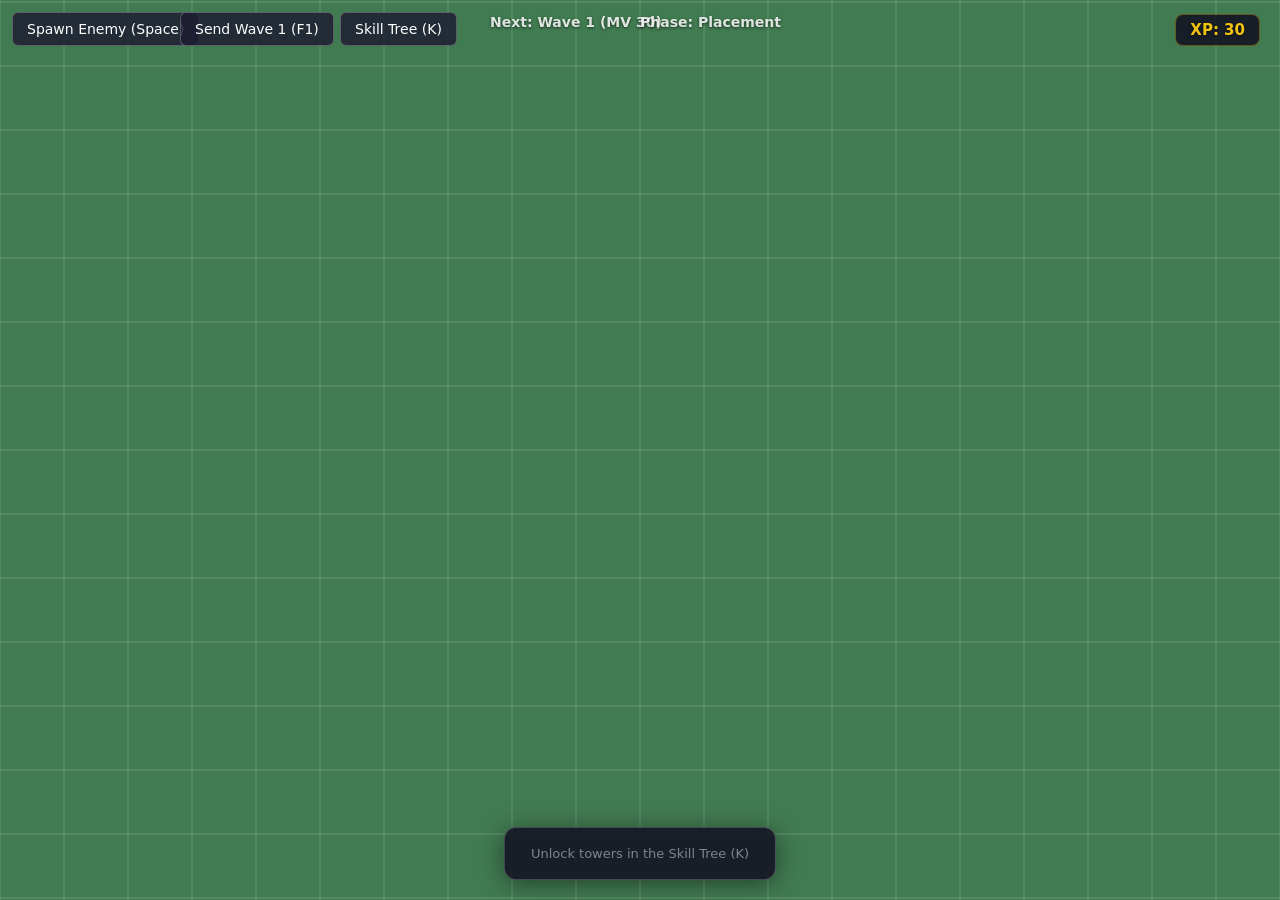
==== index.html @ 35e22cf3 "Initial commit with ignore files" ====
<!DOCTYPE html>
<html lang="en">
<head>
  <meta charset="UTF-8" />
  <meta name="viewport" content="width=device-width, initial-scale=1.0" />
  <title>Tower Defense</title>
  <link rel="stylesheet" href="style.css" />
</head>
<body>
  <canvas id="game-canvas"></canvas>

  <button id="spawn-btn" type="button" title="Spawn a test enemy">Spawn Enemy (Space)</button>
  <button id="wave-btn" type="button" title="Send the next wave (F1)">Send Wave (F1)</button>
  <button id="skill-tree-btn" type="button" title="Open Skill Tree (K)">Skill Tree (K)</button>
  <div id="xp-display">XP: 30</div>
  <div id="wave-indicator">Wave: —</div>
  <div id="phase-indicator">Phase: Placement</div>

  <!-- Tower bar — populated dynamically from unlocked skills -->
  <div id="tower-bar"></div>

  <!-- Skill Tree overlay -->
  <div id="skill-tree-panel" class="hidden" aria-hidden="true">
    <div class="skill-tree-content">
      <h2 class="skill-tree-title">Skill Tree</h2>
      <p id="skill-tree-xp" class="skill-tree-xp">XP: 30</p>
      <p class="skill-tree-hint">Unlock towers to place them on the map. Each node costs 10 XP.</p>
      <div id="skill-tree-nodes" class="skill-tree-nodes"></div>
      <button id="skill-tree-close" type="button" class="skill-tree-close">Back to Game</button>
    </div>
  </div>

  <script src="main.js"></script>
</body>
</html>
---- style.css ----
/* Reset and full-screen layout */
*,
*::before,
*::after {
  margin: 0;
  padding: 0;
  box-sizing: border-box;
}

html,
body {
  width: 100%;
  height: 100%;
  overflow: hidden;
  background-color: #1a1a2e;
}

#game-canvas {
  display: block;
  width: 100%;
  height: 100%;
  cursor: crosshair;
}

#game-canvas.cursor-place {
  cursor: cell;
}

#game-canvas.cursor-move {
  cursor: grab;
}

#game-canvas.cursor-move:active {
  cursor: grabbing;
}

/* Temporary dev UI */
#spawn-btn {
  position: fixed;
  top: 12px;
  left: 12px;
  z-index: 10;
  padding: 8px 14px;
  font-size: 14px;
  font-family: system-ui, sans-serif;
  color: #fff;
  background: rgba(30, 30, 50, 0.85);
  border: 1px solid rgba(255, 255, 255, 0.25);
  border-radius: 6px;
  cursor: pointer;
}

#spawn-btn:hover {
  background: rgba(50, 50, 80, 0.95);
}

#wave-btn {
  position: fixed;
  top: 12px;
  left: 180px;
  z-index: 10;
  padding: 8px 14px;
  font-size: 14px;
  font-family: system-ui, sans-serif;
  color: #fff;
  background: rgba(30, 30, 50, 0.85);
  border: 1px solid rgba(255, 255, 255, 0.25);
  border-radius: 6px;
  cursor: pointer;
}

#wave-btn:hover:not(:disabled) {
  background: rgba(50, 50, 80, 0.95);
}

#wave-btn:disabled {
  opacity: 0.45;
  cursor: not-allowed;
}

#wave-btn.wave-active {
  border-color: #e74c3c;
  background: rgba(231, 76, 60, 0.2);
}

#skill-tree-btn {
  position: fixed;
  top: 12px;
  left: 340px;
  z-index: 10;
  padding: 8px 14px;
  font-size: 14px;
  font-family: system-ui, sans-serif;
  color: #fff;
  background: rgba(30, 30, 50, 0.85);
  border: 1px solid rgba(255, 255, 255, 0.25);
  border-radius: 6px;
  cursor: pointer;
}

#skill-tree-btn:hover {
  background: rgba(50, 50, 80, 0.95);
}

#xp-display {
  position: fixed;
  top: 14px;
  right: 20px;
  z-index: 10;
  padding: 6px 14px;
  font-family: system-ui, sans-serif;
  font-size: 15px;
  font-weight: 700;
  color: #f1c40f;
  background: rgba(20, 20, 35, 0.9);
  border: 1px solid rgba(241, 196, 15, 0.35);
  border-radius: 8px;
  text-shadow: 0 1px 3px rgba(0, 0, 0, 0.5);
}

#wave-indicator {
  position: fixed;
  top: 14px;
  left: 490px;
  z-index: 10;
  font-family: system-ui, sans-serif;
  font-size: 14px;
  font-weight: 600;
  color: rgba(255, 255, 255, 0.85);
  text-shadow: 0 1px 3px rgba(0, 0, 0, 0.6);
}

#wave-indicator.active {
  color: #f1c40f;
}

#phase-indicator {
  position: fixed;
  top: 14px;
  left: 640px;
  z-index: 10;
  font-family: system-ui, sans-serif;
  font-size: 14px;
  font-weight: 600;
  color: rgba(255, 255, 255, 0.85);
  text-shadow: 0 1px 3px rgba(0, 0, 0, 0.6);
}

#phase-indicator.combat {
  color: #ff6b6b;
}

#tower-bar.disabled {
  opacity: 0.55;
  pointer-events: none;
}

/* Tower bar — bottom center */
#tower-bar {
  position: fixed;
  bottom: 20px;
  left: 50%;
  transform: translateX(-50%);
  z-index: 10;
  display: flex;
  gap: 10px;
  padding: 10px 14px;
  background: rgba(20, 20, 35, 0.9);
  border: 1px solid rgba(255, 255, 255, 0.2);
  border-radius: 12px;
  box-shadow: 0 4px 24px rgba(0, 0, 0, 0.45);
}

.tower-btn {
  display: flex;
  flex-direction: column;
  align-items: center;
  gap: 6px;
  min-width: 72px;
  padding: 10px 12px;
  font-family: system-ui, sans-serif;
  font-size: 12px;
  color: #ddd;
  background: rgba(40, 40, 65, 0.9);
  border: 2px solid rgba(255, 255, 255, 0.15);
  border-radius: 8px;
  cursor: pointer;
  transition: background 0.15s, border-color 0.15s, transform 0.1s;
}

.tower-btn:hover {
  background: rgba(55, 55, 90, 0.95);
  border-color: rgba(255, 255, 255, 0.35);
}

.tower-btn.selected {
  border-color: #2ecc71;
  background: rgba(46, 204, 113, 0.15);
  color: #fff;
}

.tower-btn:active {
  transform: scale(0.96);
}

.tower-btn-icon {
  width: 36px;
  height: 36px;
  border-radius: 4px;
  border: 2px solid rgba(255, 255, 255, 0.6);
}

.tower-icon-marksman {
  background: #3498db;
}

.tower-icon-slayer {
  background: #e74c3c;
}

.tower-icon-spearman {
  background: #2ecc71;
}

.tower-icon-striker {
  background: #e67e22;
}

.tower-btn-label {
  font-weight: 600;
  letter-spacing: 0.02em;
}

#tower-bar.empty::after {
  content: "Unlock towers in the Skill Tree (K)";
  font-family: system-ui, sans-serif;
  font-size: 13px;
  color: rgba(255, 255, 255, 0.45);
  padding: 8px 12px;
}

/* Skill Tree panel */
#skill-tree-panel {
  position: fixed;
  inset: 0;
  z-index: 100;
  display: flex;
  align-items: center;
  justify-content: center;
  background: rgba(10, 10, 20, 0.82);
  backdrop-filter: blur(4px);
}

#skill-tree-panel.hidden {
  display: none;
}

.skill-tree-content {
  width: min(720px, 92vw);
  padding: 28px 32px;
  background: rgba(22, 22, 38, 0.97);
  border: 1px solid rgba(255, 255, 255, 0.15);
  border-radius: 16px;
  box-shadow: 0 12px 48px rgba(0, 0, 0, 0.55);
}

.skill-tree-title {
  font-family: system-ui, sans-serif;
  font-size: 26px;
  font-weight: 700;
  color: #fff;
  margin-bottom: 8px;
}

.skill-tree-xp {
  font-family: system-ui, sans-serif;
  font-size: 18px;
  font-weight: 700;
  color: #f1c40f;
  margin-bottom: 6px;
}

.skill-tree-hint {
  font-family: system-ui, sans-serif;
  font-size: 13px;
  color: rgba(255, 255, 255, 0.5);
  margin-bottom: 24px;
}

.skill-tree-nodes {
  display: grid;
  grid-template-columns: repeat(auto-fit, minmax(150px, 1fr));
  gap: 14px;
  margin-bottom: 24px;
}

.skill-node {
  display: flex;
  flex-direction: column;
  align-items: center;
  gap: 8px;
  padding: 16px 12px;
  font-family: system-ui, sans-serif;
  background: rgba(40, 40, 65, 0.9);
  border: 2px solid rgba(255, 255, 255, 0.15);
  border-radius: 10px;
  cursor: pointer;
  transition: border-color 0.15s, background 0.15s, transform 0.1s;
}

.skill-node:hover:not(:disabled):not(.unlocked) {
  border-color: rgba(241, 196, 15, 0.6);
  background: rgba(55, 55, 90, 0.95);
}

.skill-node.unlocked {
  border-color: #2ecc71;
  background: rgba(46, 204, 113, 0.12);
  cursor: default;
  opacity: 0.85;
}

.skill-node:disabled {
  opacity: 0.45;
  cursor: not-allowed;
}

.skill-node-icon {
  width: 48px;
  height: 48px;
  border-radius: 6px;
  border: 2px solid rgba(255, 255, 255, 0.5);
}

.skill-node-name {
  font-size: 14px;
  font-weight: 700;
  color: #fff;
}

.skill-node-cost {
  font-size: 12px;
  color: #f1c40f;
}

.skill-node-status {
  font-size: 11px;
  color: #2ecc71;
  font-weight: 600;
}

.skill-tree-close {
  display: block;
  width: 100%;
  padding: 12px;
  font-family: system-ui, sans-serif;
  font-size: 15px;
  font-weight: 600;
  color: #fff;
  background: rgba(50, 50, 80, 0.9);
  border: 1px solid rgba(255, 255, 255, 0.2);
  border-radius: 8px;
  cursor: pointer;
}

.skill-tree-close:hover {
  background: rgba(70, 70, 110, 0.95);
}
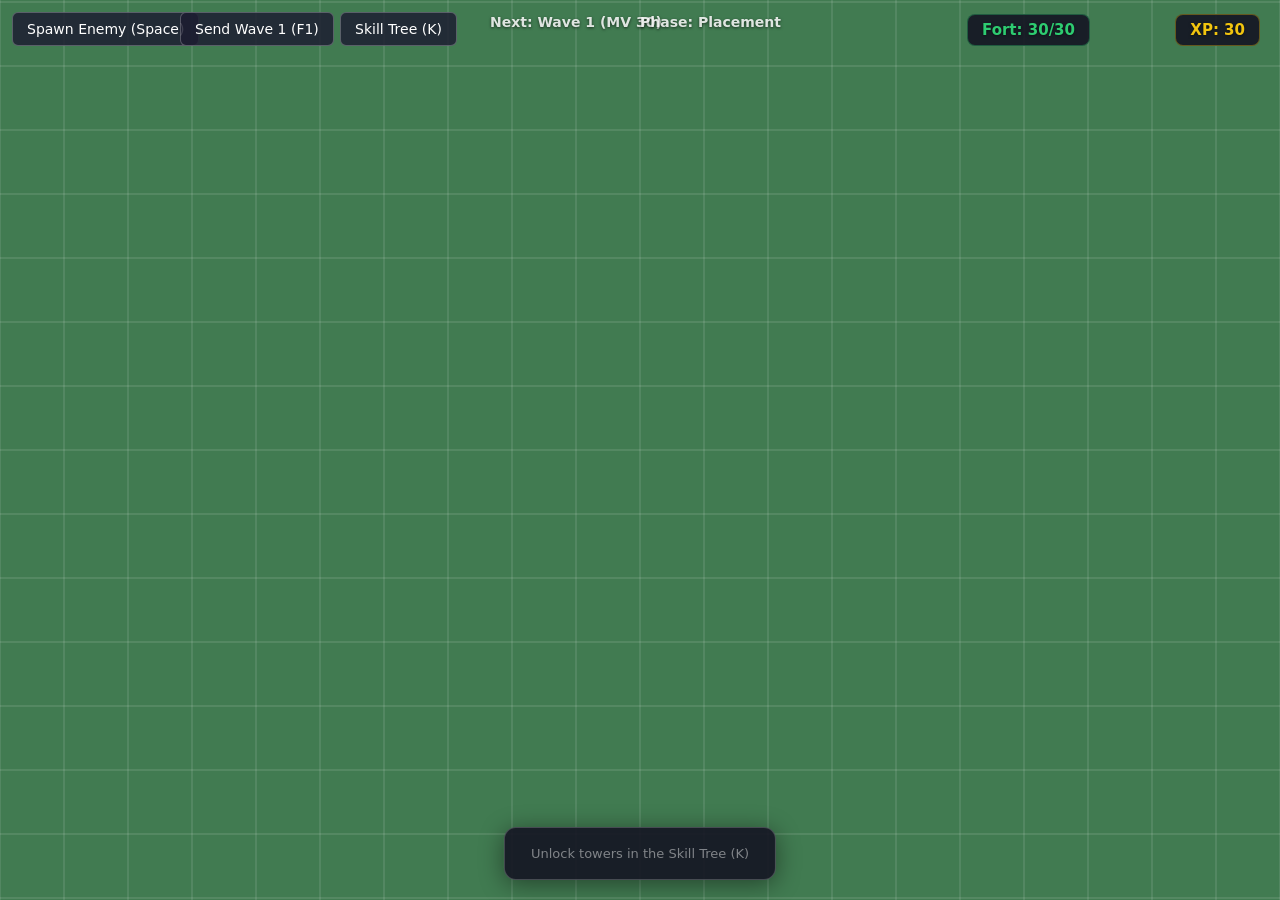
==== commit 7ce69cac: "Fort HP system + tower" ====
--- a/index.html
+++ b/index.html
@@ -13,11 +13,21 @@
   <button id="wave-btn" type="button" title="Send the next wave (F1)">Send Wave (F1)</button>
   <button id="skill-tree-btn" type="button" title="Open Skill Tree (K)">Skill Tree (K)</button>
   <div id="xp-display">XP: 30</div>
+  <div id="fort-hp-display">Fort: 30/30</div>
   <div id="wave-indicator">Wave: —</div>
   <div id="phase-indicator">Phase: Placement</div>
 
   <!-- Tower bar — populated dynamically from unlocked skills -->
   <div id="tower-bar"></div>
+
+  <!-- Game Over overlay -->
+  <div id="game-over-panel" class="hidden" aria-hidden="true">
+    <div class="game-over-content">
+      <h2 class="game-over-title">Fort Destroyed</h2>
+      <p class="game-over-hint">The Fort has fallen. Reload to try again.</p>
+      <button id="game-over-reload" type="button" class="game-over-reload">Reload</button>
+    </div>
+  </div>
 
   <!-- Skill Tree overlay -->
   <div id="skill-tree-panel" class="hidden" aria-hidden="true">
@@ -30,6 +40,6 @@
     </div>
   </div>
 
-  <script src="main.js"></script>
+  <script type="module" src="js/main.js"></script>
 </body>
 </html>
--- a/style.css
+++ b/style.css
@@ -118,6 +118,27 @@
   text-shadow: 0 1px 3px rgba(0, 0, 0, 0.5);
 }
 
+#fort-hp-display {
+  position: fixed;
+  top: 14px;
+  right: 190px;
+  z-index: 10;
+  padding: 6px 14px;
+  font-family: system-ui, sans-serif;
+  font-size: 15px;
+  font-weight: 700;
+  color: #2ecc71;
+  background: rgba(20, 20, 35, 0.9);
+  border: 1px solid rgba(46, 204, 113, 0.35);
+  border-radius: 8px;
+  text-shadow: 0 1px 3px rgba(0, 0, 0, 0.5);
+}
+
+#fort-hp-display.low {
+  color: #e74c3c;
+  border-color: rgba(231, 76, 60, 0.5);
+}
+
 #wave-indicator {
   position: fixed;
   top: 14px;
@@ -203,6 +224,21 @@
   transform: scale(0.96);
 }
 
+.tower-btn.at-cap {
+  opacity: 0.5;
+  cursor: not-allowed;
+}
+
+.tower-btn-count {
+  font-size: 11px;
+  color: rgba(255, 255, 255, 0.55);
+  font-weight: 600;
+}
+
+.tower-btn.at-cap .tower-btn-count {
+  color: #e74c3c;
+}
+
 .tower-btn-icon {
   width: 36px;
   height: 36px;
@@ -366,3 +402,62 @@
 .skill-tree-close:hover {
   background: rgba(70, 70, 110, 0.95);
 }
+
+/* Game Over overlay */
+#game-over-panel {
+  position: fixed;
+  inset: 0;
+  z-index: 200;
+  display: flex;
+  align-items: center;
+  justify-content: center;
+  background: rgba(10, 0, 0, 0.85);
+  backdrop-filter: blur(4px);
+}
+
+#game-over-panel.hidden {
+  display: none;
+}
+
+.game-over-content {
+  width: min(420px, 90vw);
+  padding: 32px;
+  text-align: center;
+  background: rgba(30, 12, 12, 0.97);
+  border: 1px solid rgba(231, 76, 60, 0.4);
+  border-radius: 16px;
+  box-shadow: 0 12px 48px rgba(0, 0, 0, 0.6);
+}
+
+.game-over-title {
+  font-family: system-ui, sans-serif;
+  font-size: 28px;
+  font-weight: 700;
+  color: #e74c3c;
+  margin-bottom: 12px;
+}
+
+.game-over-hint {
+  font-family: system-ui, sans-serif;
+  font-size: 14px;
+  color: rgba(255, 255, 255, 0.7);
+  margin-bottom: 24px;
+}
+
+.game-over-reload {
+  display: block;
+  width: 100%;
+  padding: 12px;
+  font-family: system-ui, sans-serif;
+  font-size: 15px;
+  font-weight: 600;
+  color: #fff;
+  background: rgba(231, 76, 60, 0.25);
+  border: 1px solid rgba(231, 76, 60, 0.5);
+  border-radius: 8px;
+  cursor: pointer;
+}
+
+.game-over-reload:hover {
+  background: rgba(231, 76, 60, 0.4);
+}
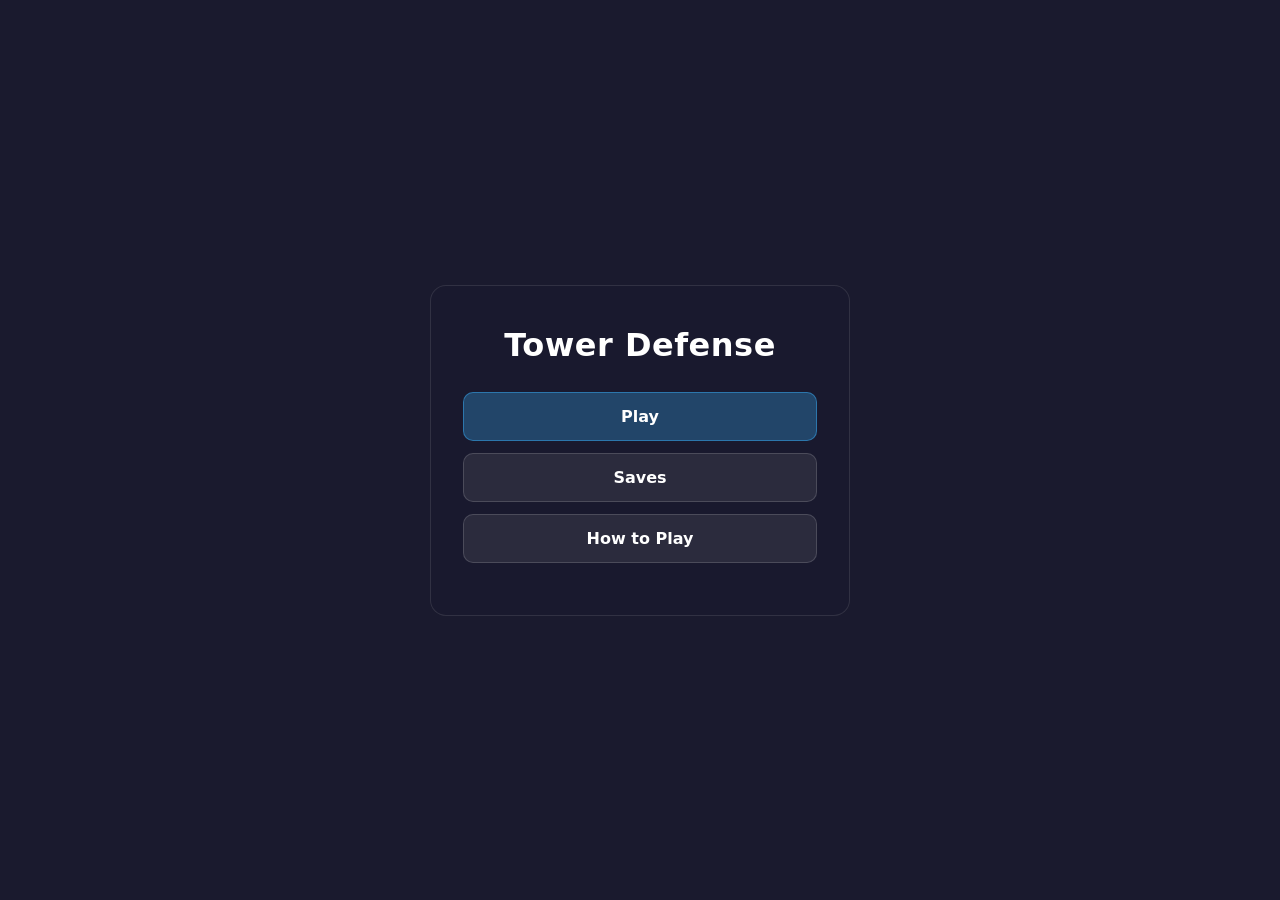
==== commit f855d404: "MainMenu update" ====
--- a/index.html
+++ b/index.html
@@ -7,36 +7,82 @@
   <link rel="stylesheet" href="style.css" />
 </head>
 <body>
-  <canvas id="game-canvas"></canvas>
+  <!-- ============================= MAIN MENU ============================= -->
+  <div id="menu-root">
 
-  <button id="spawn-btn" type="button" title="Spawn a test enemy">Spawn Enemy (Space)</button>
-  <button id="wave-btn" type="button" title="Send the next wave (F1)">Send Wave (F1)</button>
-  <button id="skill-tree-btn" type="button" title="Open Skill Tree (K)">Skill Tree (K)</button>
-  <div id="xp-display">XP: 30</div>
-  <div id="fort-hp-display">Fort: 30/30</div>
-  <div id="wave-indicator">Wave: —</div>
-  <div id="phase-indicator">Phase: Placement</div>
+    <!-- Main Menu -->
+    <div id="screen-main" class="menu-screen">
+      <div class="menu-panel menu-panel-main">
+        <h1 class="menu-title">Tower Defense</h1>
+        <button id="menu-play-btn" type="button" class="menu-btn menu-btn-primary">Play</button>
+        <button id="menu-saves-btn" type="button" class="menu-btn">Saves</button>
+        <button id="menu-howto-btn" type="button" class="menu-btn">How to Play</button>
+      </div>
+    </div>
 
-  <!-- Tower bar — populated dynamically from unlocked skills -->
-  <div id="tower-bar"></div>
+    <!-- Play: map select + difficulty -->
+    <div id="screen-play" class="menu-screen hidden">
+      <div class="menu-topbar">
+        <button id="play-back-btn" type="button" class="menu-back-btn">&larr; Back to Menu</button>
+        <div id="difficulty-select" class="difficulty-select"></div>
+      </div>
+      <h2 class="menu-section-title">Select a Map</h2>
+      <div id="maps-grid" class="maps-grid"></div>
+    </div>
 
-  <!-- Game Over overlay -->
-  <div id="game-over-panel" class="hidden" aria-hidden="true">
-    <div class="game-over-content">
-      <h2 class="game-over-title">Fort Destroyed</h2>
-      <p class="game-over-hint">The Fort has fallen. Reload to try again.</p>
-      <button id="game-over-reload" type="button" class="game-over-reload">Reload</button>
+    <!-- Saves (placeholder — no save system yet) -->
+    <div id="screen-saves" class="menu-screen hidden">
+      <div class="menu-panel">
+        <button id="saves-back-btn" type="button" class="menu-back-btn">&larr; Back to Menu</button>
+        <h2 class="menu-section-title">Saves</h2>
+        <p class="menu-placeholder-text">No save system yet — coming in a future update.</p>
+      </div>
     </div>
+
+    <!-- How to Play -->
+    <div id="screen-howto" class="menu-screen hidden">
+      <div class="menu-panel menu-panel-howto">
+        <button id="howto-back-btn" type="button" class="menu-back-btn">&larr; Back to Menu</button>
+        <h2 class="menu-section-title">How to Play</h2>
+        <div id="howto-content" class="howto-content"></div>
+      </div>
+    </div>
+
   </div>
 
-  <!-- Skill Tree overlay -->
-  <div id="skill-tree-panel" class="hidden" aria-hidden="true">
-    <div class="skill-tree-content">
-      <h2 class="skill-tree-title">Skill Tree</h2>
-      <p id="skill-tree-xp" class="skill-tree-xp">XP: 30</p>
-      <p class="skill-tree-hint">Unlock towers to place them on the map. Each node costs 10 XP.</p>
-      <div id="skill-tree-nodes" class="skill-tree-nodes"></div>
-      <button id="skill-tree-close" type="button" class="skill-tree-close">Back to Game</button>
+  <!-- ============================= GAME SCREEN ============================= -->
+  <div id="game-screen" class="hidden">
+    <canvas id="game-canvas"></canvas>
+
+    <button id="spawn-btn" type="button" title="Spawn a test enemy">Spawn Enemy (Space)</button>
+    <button id="wave-btn" type="button" title="Send the next wave (F1)">Send Wave (F1)</button>
+    <button id="skill-tree-btn" type="button" title="Open Skill Tree (K)">Skill Tree (K)</button>
+    <div id="xp-display">XP: 30</div>
+    <div id="fort-hp-display">Fort: 30/30</div>
+    <div id="wave-indicator">Wave: —</div>
+    <div id="phase-indicator">Phase: Placement</div>
+
+    <!-- Tower bar — populated dynamically from unlocked skills -->
+    <div id="tower-bar"></div>
+
+    <!-- Game Over overlay -->
+    <div id="game-over-panel" class="hidden" aria-hidden="true">
+      <div class="game-over-content">
+        <h2 class="game-over-title">Fort Destroyed</h2>
+        <p class="game-over-hint">The Fort has fallen. Reload to try again.</p>
+        <button id="game-over-reload" type="button" class="game-over-reload">Reload</button>
+      </div>
+    </div>
+
+    <!-- Skill Tree overlay -->
+    <div id="skill-tree-panel" class="hidden" aria-hidden="true">
+      <div class="skill-tree-content">
+        <h2 class="skill-tree-title">Skill Tree</h2>
+        <p id="skill-tree-xp" class="skill-tree-xp">XP: 30</p>
+        <p class="skill-tree-hint">Unlock towers to place them on the map. Each node costs 10 XP.</p>
+        <div id="skill-tree-nodes" class="skill-tree-nodes"></div>
+        <button id="skill-tree-close" type="button" class="skill-tree-close">Back to Game</button>
+      </div>
     </div>
   </div>
 
--- a/style.css
+++ b/style.css
@@ -461,3 +461,229 @@
 .game-over-reload:hover {
   background: rgba(231, 76, 60, 0.4);
 }
+
+/* ============================= MAIN MENU ============================= */
+
+#menu-root {
+  position: fixed;
+  inset: 0;
+  z-index: 50;
+  font-family: system-ui, sans-serif;
+  color: #fff;
+}
+
+#menu-root.hidden {
+  display: none;
+}
+
+.menu-screen {
+  position: absolute;
+  inset: 0;
+  display: flex;
+  flex-direction: column;
+  align-items: center;
+  padding: 48px 24px;
+  overflow-y: auto;
+}
+
+.menu-screen.hidden {
+  display: none;
+}
+
+#screen-main {
+  justify-content: center;
+}
+
+.menu-panel {
+  width: min(420px, 90vw);
+  padding: 40px 32px;
+  background: rgba(26, 26, 46, 0.85);
+  border: 1px solid rgba(255, 255, 255, 0.1);
+  border-radius: 16px;
+  text-align: center;
+}
+
+.menu-panel-howto {
+  width: min(640px, 92vw);
+  text-align: left;
+}
+
+.menu-title {
+  font-size: 32px;
+  font-weight: 800;
+  margin-bottom: 28px;
+  letter-spacing: 0.5px;
+}
+
+.menu-btn {
+  display: block;
+  width: 100%;
+  padding: 14px;
+  margin-bottom: 12px;
+  font-family: inherit;
+  font-size: 16px;
+  font-weight: 600;
+  color: #fff;
+  background: rgba(255, 255, 255, 0.08);
+  border: 1px solid rgba(255, 255, 255, 0.15);
+  border-radius: 10px;
+  cursor: pointer;
+  transition: background 0.15s ease;
+}
+
+.menu-btn:hover {
+  background: rgba(255, 255, 255, 0.16);
+}
+
+.menu-btn-primary {
+  background: rgba(52, 152, 219, 0.35);
+  border-color: rgba(52, 152, 219, 0.6);
+}
+
+.menu-btn-primary:hover {
+  background: rgba(52, 152, 219, 0.5);
+}
+
+.menu-topbar {
+  width: 100%;
+  max-width: 900px;
+  display: flex;
+  align-items: center;
+  justify-content: space-between;
+  margin-bottom: 24px;
+}
+
+.menu-back-btn {
+  padding: 10px 16px;
+  font-family: inherit;
+  font-size: 14px;
+  font-weight: 600;
+  color: #fff;
+  background: rgba(255, 255, 255, 0.08);
+  border: 1px solid rgba(255, 255, 255, 0.15);
+  border-radius: 8px;
+  cursor: pointer;
+}
+
+.menu-back-btn:hover {
+  background: rgba(255, 255, 255, 0.16);
+}
+
+.menu-section-title {
+  font-size: 22px;
+  font-weight: 700;
+  margin-bottom: 20px;
+}
+
+.difficulty-select {
+  display: flex;
+  gap: 8px;
+}
+
+.difficulty-btn {
+  padding: 8px 14px;
+  font-family: inherit;
+  font-size: 13px;
+  font-weight: 600;
+  color: rgba(255, 255, 255, 0.7);
+  background: rgba(255, 255, 255, 0.06);
+  border: 1px solid rgba(255, 255, 255, 0.15);
+  border-radius: 8px;
+  cursor: pointer;
+}
+
+.difficulty-btn.selected {
+  color: #fff;
+  background: rgba(52, 152, 219, 0.4);
+  border-color: rgba(52, 152, 219, 0.7);
+}
+
+.maps-grid {
+  width: 100%;
+  max-width: 900px;
+  display: grid;
+  grid-template-columns: repeat(auto-fit, minmax(220px, 1fr));
+  gap: 16px;
+}
+
+.map-card {
+  display: flex;
+  flex-direction: column;
+  align-items: center;
+  gap: 8px;
+  padding: 28px 16px;
+  font-family: inherit;
+  color: #fff;
+  background: rgba(255, 255, 255, 0.06);
+  border: 1px solid rgba(255, 255, 255, 0.15);
+  border-radius: 14px;
+  cursor: pointer;
+  transition: background 0.15s ease, transform 0.1s ease;
+}
+
+.map-card:not(.locked):hover {
+  background: rgba(52, 152, 219, 0.25);
+  border-color: rgba(52, 152, 219, 0.5);
+  transform: translateY(-2px);
+}
+
+.map-card.locked {
+  cursor: not-allowed;
+  opacity: 0.55;
+}
+
+.map-card-label {
+  font-size: 18px;
+  font-weight: 700;
+}
+
+.map-card-progress {
+  font-size: 13px;
+  color: rgba(255, 255, 255, 0.65);
+}
+
+.map-card-lock-icon {
+  font-size: 22px;
+}
+
+.map-card-requirement {
+  font-size: 12px;
+  color: rgba(255, 255, 255, 0.55);
+  text-align: center;
+}
+
+.menu-placeholder-text {
+  color: rgba(255, 255, 255, 0.6);
+  font-size: 15px;
+  margin-top: 8px;
+}
+
+.howto-content h3 {
+  font-size: 16px;
+  margin-top: 20px;
+  margin-bottom: 8px;
+  color: #3498db;
+}
+
+.howto-content h3:first-child {
+  margin-top: 0;
+}
+
+.howto-content p {
+  font-size: 14px;
+  line-height: 1.6;
+  color: rgba(255, 255, 255, 0.85);
+  margin-bottom: 8px;
+}
+
+.howto-content ul {
+  margin: 0 0 8px 20px;
+  font-size: 14px;
+  line-height: 1.7;
+  color: rgba(255, 255, 255, 0.85);
+}
+
+/* Game screen wrapper */
+#game-screen.hidden {
+  display: none;
+}
